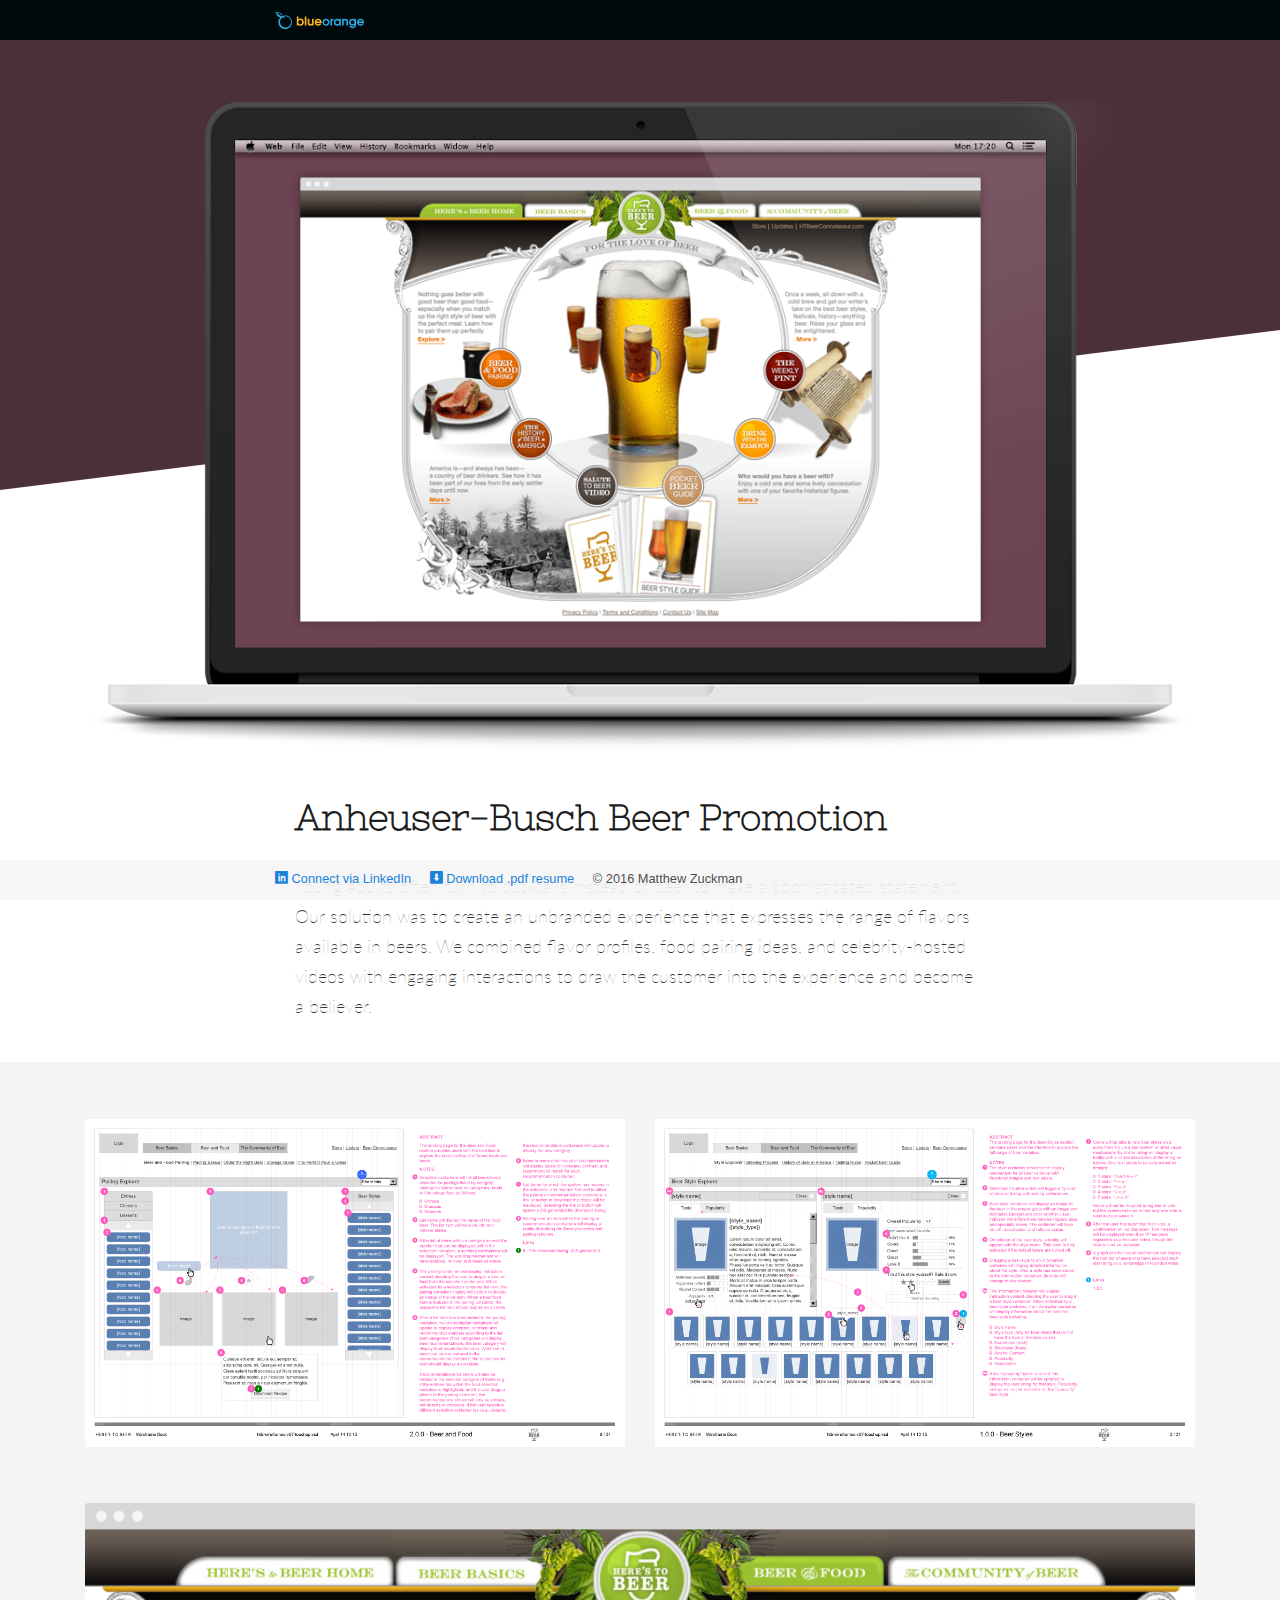
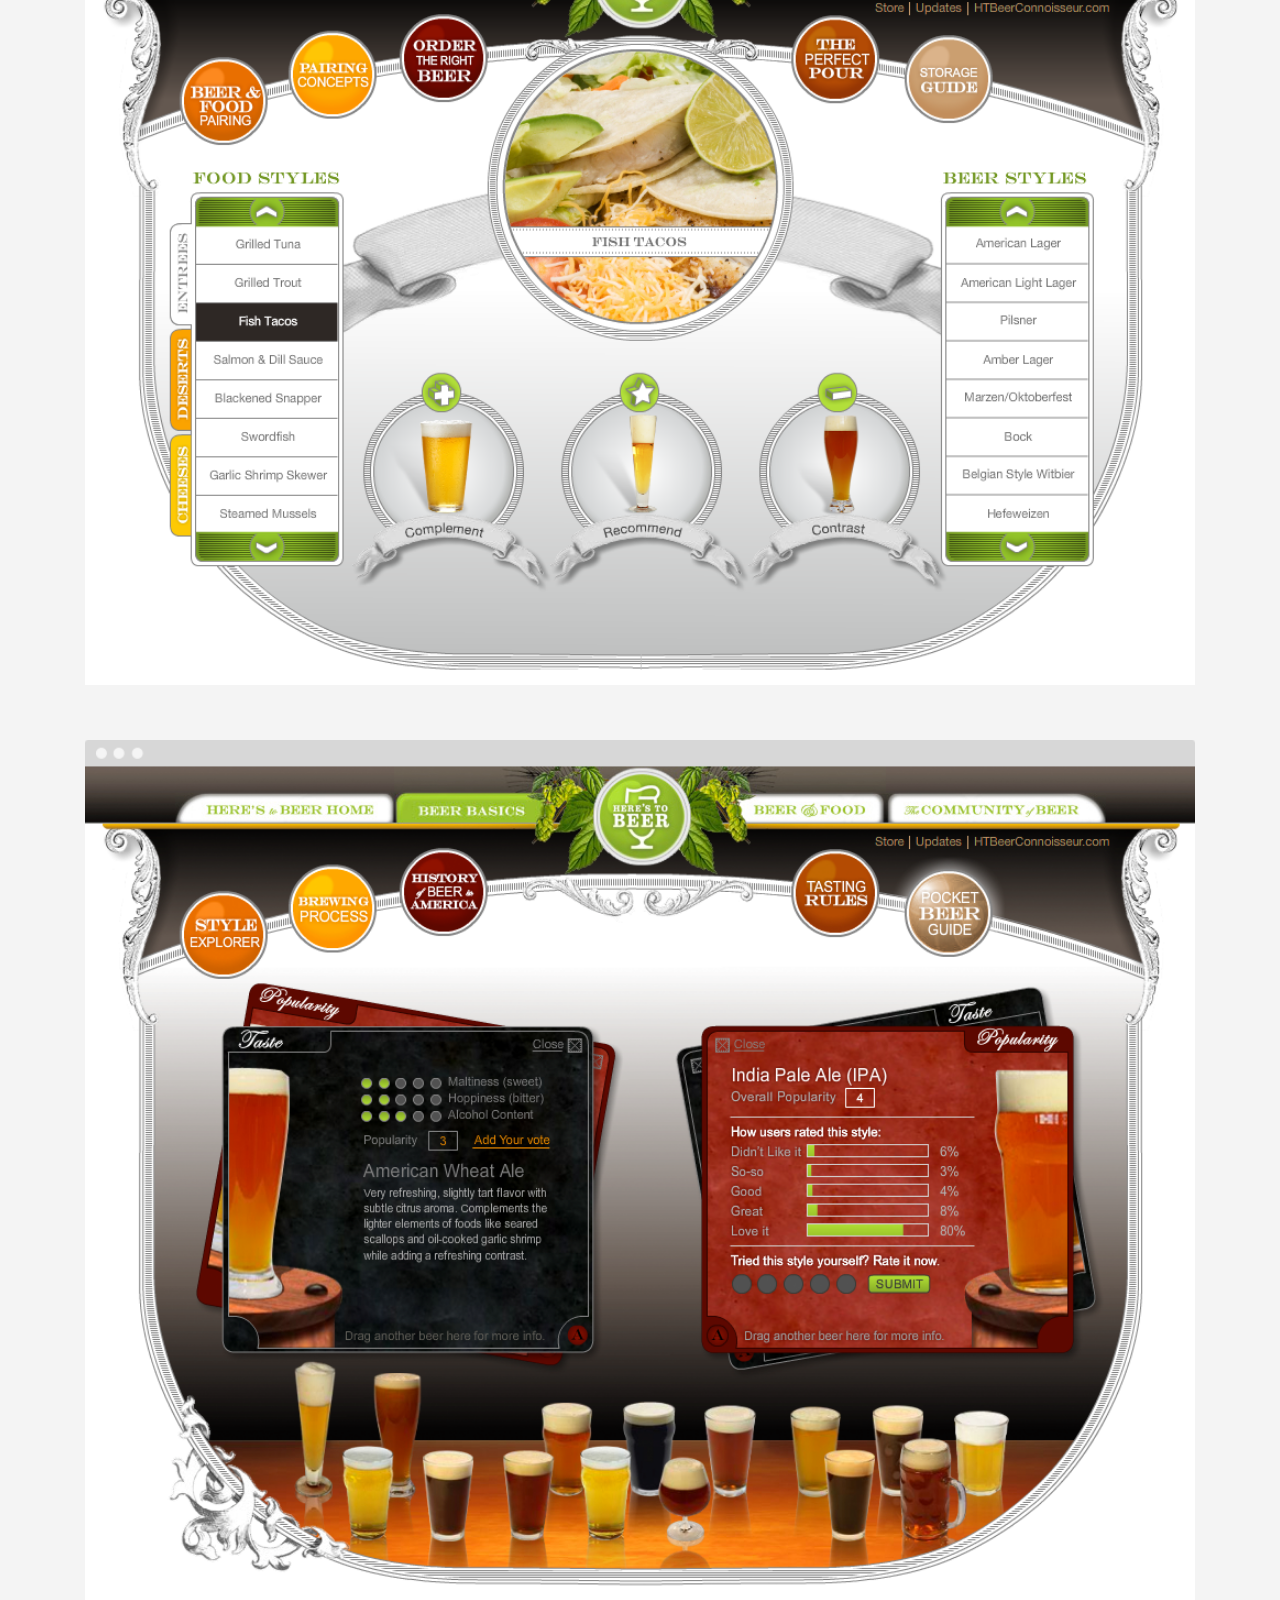
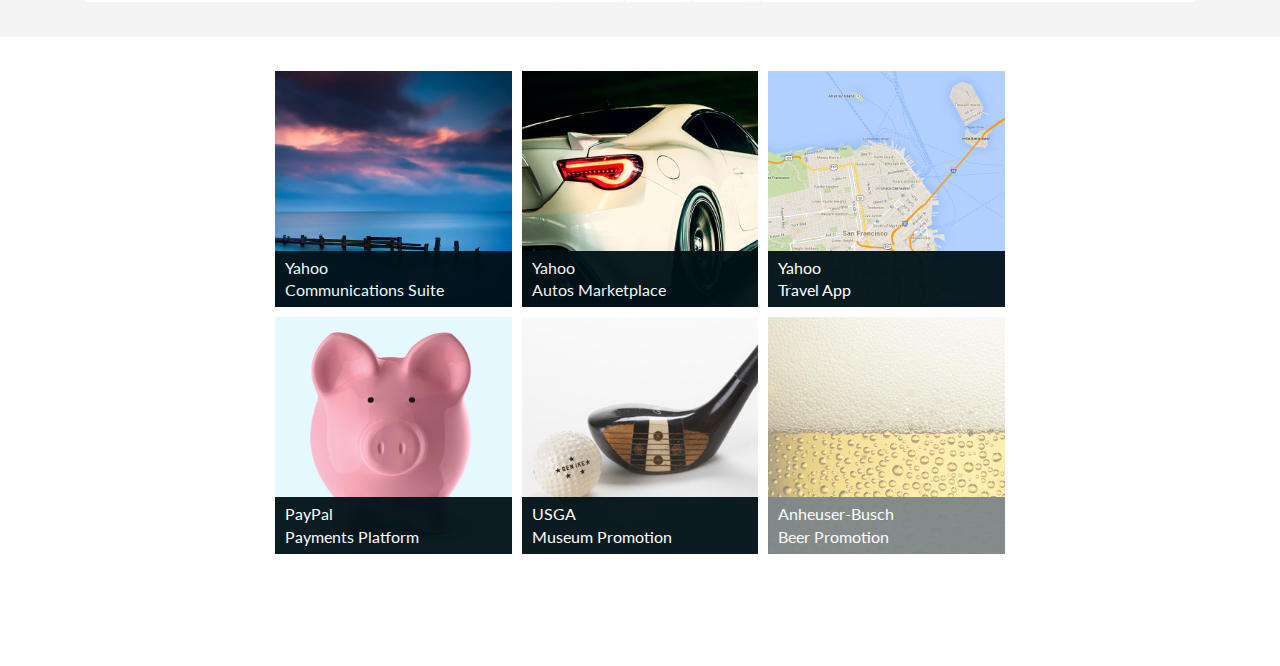
==== ab.html @ e7d2eb5f "Baseline build based on Bootstrap 4" ====
<!DOCTYPE html>
<html lang="en">
  <head>
    <meta charset="utf-8">
    <meta http-equiv="X-UA-Compatible" content="IE=edge">
    <meta name="viewport" content="width=device-width, initial-scale=1, shrink-to-fit=no">
    <title>Matthew @ blueorange</title>
	
    <!-- Bootstrap -->
    <link href="css/bootstrap.min.css" rel="stylesheet">
    <link href="css/base.css" rel="stylesheet">
    <link href="fonts/fonts.css" rel="stylesheet">
    <!-- HTML5 Shim and Respond.js IE8 support of HTML5 elements and media queries -->
    <!-- WARNING: Respond.js doesn't work if you view the page via file:// -->
    <!--[if lt IE 9]>
      <script src="https://oss.maxcdn.com/libs/html5shiv/3.7.0/html5shiv.js"></script>
      <script src="https://oss.maxcdn.com/libs/respond.js/1.4.2/respond.min.js"></script>
    <![endif]-->   
  </head>

<body>

<div class="header">
	<div class="container">
		<div class="row">
			<div class="col-md-1 col-lg-2"></div>
			<div class="col-xs-12 col-sm-12 col-md-10 col-lg-8">
				<p><a href="index.html"><img alt="blue orange" src="img/logo.svg" height="24" style="padding-top:7px;"></a></p>
			</div>
			<div class="col-md-1 col-lg-2"></div>
		</div>
	</div>
</div>

<div class="container-fluid hero-small" style="background-color: #4b2f39">
	<div class="row">
		<div class="col-xs-12 col-sm-12 col-md-12 col-lg-12">
			
			<div class="container">
				<div class="row">
					<div class="col-xs-12">
						<img src="img/work-ab-hero.png" alt="..." class="img-fluid hero-space-small">
					</div>
				</div>
			</div>
					
			<div class="container">
				<div class="row">
					<div class="col-md-1 col-lg-2"></div>
					<div class="col-xs-12 col-sm-12 col-md-10 col-lg-8">
						<h2 class="hero-space-small white-small">Anheuser-Busch Beer Promotion</h2>
						<p class="white-small">Young adults often turn to cocktails instead of beer to make a sophisticated statement. Our solution was to create an unbranded experience that expresses the range of flavors available in beers. We combined flavor profiles, food pairing ideas, and celebrity-hosted videos with engaging interactions to draw the customer into the experience and become a believer.</p>
					</div>
					<div class="col-md-1 col-lg-2"></div>
				</div>
			</div>
		</div>
	</div>
</div>
			
<div class="clearfix" style="margin-bottom:50px;"></div>


<div class="container-fluid" style="background-color: #f4f4f4">
	<div class="row">
		<div class="col-xs-12 col-sm-12 col-md-12 col-lg-12">			
			<div class="container" style>
				<div class="row" style="margin-top:30px;">
					<div class="col-xs-12 col-sm-6 col-md-6 col-lg-6"><img src="img/work-ab-2.png" alt="..." class="img-fluid hero-space-small"></div>
					<div class="col-xs-12 col-sm-6 col-md-6 col-lg-6"><img src="img/work-ab-1.png" alt="..." class="img-fluid hero-space-small"></div>
				</div>
				<div class="row">
					<div class="col-xs-12">
						<img src="img/work-ab-a.png" alt="..." style="width: 100%" class="img-fluid hero-space-small">
					</div>
				</div>
				<div class="row">
					<div class="col-xs-12" style="margin-bottom:35px;">
						<img src="img/work-ab-b.png" alt="..." style="width: 100%" class="img-fluid hero-space-small">
					</div>
				</div>
			</div>
		</div>
	</div>
</div>


<div class="clearfix" style="margin-bottom:50px;"></div>
			
<div id="portfoliogrid" class="container" style="margin-bottom:80px;">
	<div class="row">
		<div class="col-md-1 col-lg-2"></div>
			<div class="col-xs-12 col-sm-12 col-md-10 col-lg-8">
				<div class="row" style="margin:-5px">
					<div class="col-xs-6 col-sm-6 col-md-4 col-lg-4 nopadding"><a href="yahoo-communications.html"><figure><img src="img/tile-communications.png" alt="..." class="img-fluid grow"><figcaption class="caption">Yahoo<br />Communications Suite</figcaption></figure></a></div>
					<div class="col-xs-6 col-sm-6 col-md-4 col-lg-4 nopadding"><a href="yahoo-autos.html"><figure><img src="img/tile-autos.png" alt="..." class="img-fluid grow"><figcaption class="caption">Yahoo<br />Autos Marketplace</figcaption></figure></a></div>
					<div class="col-xs-6 col-sm-6 col-md-4 col-lg-4 nopadding"><a href="yahoo-travel.html"><figure><img src="img/tile-travel.png" alt="..." class="img-fluid grow"><figcaption class="caption">Yahoo<br />Travel App</figcaption></figure></a></div>
					<div class="col-xs-6 col-sm-6 col-md-4 col-lg-4 nopadding"><a href="paypal.html"><figure><img src="img/tile-bank.png" alt="..." class="img-fluid grow"><figcaption class="caption">PayPal<br />Payments Platform</figcaption></figure></a></div>
					<div class="col-xs-6 col-sm-6 col-md-4 col-lg-4 nopadding"><a href="usga.html"><figure><img src="img/tile-golf.png" alt="..." class="img-fluid grow"><figcaption class="caption">USGA<br />Museum Promotion</figcaption></figure></a></div>
					<div class="col-xs-6 col-sm-6 col-md-4 col-lg-4 nopadding"><a href="ab.html"><figure class="on"><img src="img/tile-beer.png" alt="..." class="img-fluid grow"><figcaption class="caption">Anheuser-Busch<br />Beer Promotion</figcaption></figure></a></div>
				</div>
			<div class="col-md-1 col-lg-2"></div>
		</div>
	</div>
</div>		
	
<div class="clearfix" style="padding-bottom:10px;"></div>

<footer class="footer">
	<div class="container">
		<div class="row">
			<div class="col-md-1 col-lg-2"></div>
			<div class="col-xs-12 col-sm-12 col-md-10 col-lg-8">
				<ul class="list-inline">
					<li class="list-inline-item"><a href="https://www.linkedin.com/in/mzuckman"><span class="icon-font">&#xE601;</span><span class="link, shift"> Connect via LinkedIn</span></a></li>
					<li class="list-inline-item"><a href="mzuckman-resume.pdf"><span class="icon-font">&#xE600;</span><span class="link, shift"> Download .pdf resume</span></a></li>
					<li class="list-inline-item">&copy; 2016 Matthew Zuckman</li>
				</ul>
			</div>
			<div class="col-md-1 col-lg-2"></div>
		</div>
	</div>
</footer>

    <script>
  (function(i,s,o,g,r,a,m){i['GoogleAnalyticsObject']=r;i[r]=i[r]||function(){
  (i[r].q=i[r].q||[]).push(arguments)},i[r].l=1*new Date();a=s.createElement(o),
  m=s.getElementsByTagName(o)[0];a.async=1;a.src=g;m.parentNode.insertBefore(a,m)
  })(window,document,'script','//www.google-analytics.com/analytics.js','ga');

  ga('create', 'UA-5024058-5', 'blueorange.com');
  ga('send', 'pageview');
	</script>
	
    <!-- jQuery (necessary for Bootstrap's JavaScript plugins) -->
    <script src="https://ajax.googleapis.com/ajax/libs/jquery/1.11.0/jquery.min.js"></script>
    <!-- Include all compiled plugins (below), or include individual files as needed -->
    <script src="js/bootstrap.min.js"></script>
</body>
</html>
---- css/base.css ----
@import url(https://fonts.googleapis.com/css?family=Nixie+One);
@import url(https://fonts.googleapis.com/css?family=Libre+Baskerville);
@import url(https://fonts.googleapis.com/css?family=Lato);

body {
	background-color:#fff;
}

html, body {height:100%;} 

a:hover {
	text-decoration: none;
}


/* This sets the diagonal line for the background */
.hero {
	background: #00aeef url(../angle-big.svg);
	background-position: bottom left;
	background-size: 8000px;
	margin-top:0px;
	background-repeat: no-repeat;
	min-height: 300px;
	height: 20%;}
	
	@media (min-width: 48em) {
	.hero {
	background: #00aeef url(../angle-big.svg);
	background-position: bottom left;
	background-size: 8000px;
	margin-top:0px;
	background-repeat: no-repeat;
	min-height: 380px;
	height: 35%;}
	}
	
.hero-small {
	background: #00aeef url(../angle-big.svg);
	background-position: bottom left;
	background-size: 8000px;
	margin-top:0px;
	background-repeat: no-repeat;
	min-height: 350;
	height: 25%;}
	
	@media (min-width: 48em) {
	.hero-small {
	background: #00aeef url(../angle-big.svg);
	background-position: bottom left;
	background-size: 8000px;
	margin-top:0px;
	background-repeat: no-repeat;
	min-height: 450px;
	height: 40%;}
	}

.hero-space {
	padding-top:10%;}
	
	@media (min-width: 34em) {
	.hero-space {
	padding-top:20%;}
	}
	
.hero-space-small {
	padding-top:5%;}
	
	@media (min-width: 34em) {
	.hero-space-small {
	padding-top:5%;}
	}
	
h1 {
	font-family: 'Nixie One', cursive;
	font-weight: 600;
	font-size: 2.5em;
	color: rgba(255, 255, 255, 0.9);}
	
	@media (max-width: 34em) {
	h1 {
	font-size: 2em;}
	}
	
h2 {
	font-family: 'Nixie One', cursive;
	font-weight: 600;
	font-size: 2.25em;
	color: rgba(0, 0, 0, 0.9);}
	
	@media (max-width: 34em) {
	h2 {
	font-size: 1.4em;}
	}

p {
	font-family: 'Lato', serif;
	font-weight: 100;
 	font-size: 1em;
	line-height: 1.7em;
	color: rgba(0, 0, 0, 0.8);}

	@media (min-width: 34em) {	
	p {
	font-size: 1.1em;}
	}

.white {
	background-color: #fff;
	padding: 20px;
	padding-top: 15px;
	margin-top: 40px;
	}

.white-small {
	background-color: #fff;
	padding: 20px;
	padding-top: 15px;
	margin-top: 30px;
	margin-bottom: -30px;
	}

.spacer50 {
	margin-top: 50px;
	}

/* Begin the styles for the portfolio links */
.nopadding {
	margin: 0px;
	padding: 5px;
	margin-top: -16px;
	}

.caption {
	pointer-events: none;
	position:absolute;
	bottom: 21px;
	left: 0px;
	padding: 6px 10px 6px 10px;
	background-color: #001117;
	width: 100%;
	margin-right: 120px;
	border-right: 5px solid #fff;
	border-left: 5px solid #fff;
	font-family: 'Lato', serif;
	font-size: 1em;
	line-height:1.4em;
	color:#fff;
	opacity: .95;
	}

@media (max-width: 24em) {
	figcaption {
	display: none;}
	}

figure {
	overflow:hidden;
	}
	
.on{
	opacity:.5;
	}

.grow {
	-ms-transition: all .5s ease-in-out;
	-webkit-transition: all .5s ease-in-out;
	transition: all .5s ease-in-out;
	}

.grow:hover {
	-ms-transform: scale(1.1);
	-webkit-transform: scale(1.1);
	transform: scale(1.1);
	}
	
/* End the styles for the portfolio links */

.header {
	background-color: #00090c;
	height: 40px;
	}

footer {
    position: fixed;
    height: 40px;
    bottom: 0;
    width: 100%;
    background-color: #f6f6f6;
    opacity: .9;
	}

@media (max-width: 36em) {
	footer {
	display: none;
    }
	}

footer ul {
    font-size: .8em;
	line-height: 3em;
	color: rgba(0, 0, 0, 0.8);}
	}

footer a:link, a:visited {
	text-decoration: underline;
	color: #00aeef;
	background-color: yellow;
	}

footer .list-inline-item {
	padding-left: 10px;
	}

footer .list-inline-item:first-child {
	padding-left: 0px;
	}
---- fonts/fonts.css ----
/* Generated by Font Squirrel (http://www.fontsquirrel.com) on April 12, 2014 */



@font-face {
    font-family: 'texgyreadventorregular';
    src: url('texgyreadventor-regular-webfont.eot');
    src: url('texgyreadventor-regular-webfont.eot?#iefix') format('embedded-opentype'),
         url('texgyreadventor-regular-webfont.woff') format('woff'),
         url('texgyreadventor-regular-webfont.ttf') format('truetype'),
         url('texgyreadventor-regular-webfont.svg#texgyreadventorregular') format('svg');
    font-weight: normal;
    font-style: normal;

}



@font-face {
    font-family: 'texgyreadventorbold';
    src: url('texgyreadventor-bold-webfont.eot');
    src: url('texgyreadventor-bold-webfont.eot?#iefix') format('embedded-opentype'),
         url('texgyreadventor-bold-webfont.woff') format('woff'),
         url('texgyreadventor-bold-webfont.ttf') format('truetype'),
         url('texgyreadventor-bold-webfont.svg#texgyreadventorbold') format('svg');
    font-weight: normal;
    font-style: normal;

}



@font-face {
    font-family: 'texgyreadventoritalic';
    src: url('texgyreadventor-italic-webfont.eot');
    src: url('texgyreadventor-italic-webfont.eot?#iefix') format('embedded-opentype'),
         url('texgyreadventor-italic-webfont.woff') format('woff'),
         url('texgyreadventor-italic-webfont.ttf') format('truetype'),
         url('texgyreadventor-italic-webfont.svg#texgyreadventoritalic') format('svg');
    font-weight: normal;
    font-style: normal;

}


@font-face {
	font-family: 'icomoon';
	src:url('icomoon.eot?-ho1kfn');
	src:url('icomoon.eot?#iefix-ho1kfn') format('embedded-opentype'),
		url('icomoon.woff?-ho1kfn') format('woff'),
		url('icomoon.ttf?-ho1kfn') format('truetype'),
		url('icomoon.svg?-ho1kfn#icomoon') format('svg');
	font-weight: normal;
	font-style: normal;
}

[class^="icon-"], [class*=" icon-"] {
	font-family: 'icomoon';
	speak: none;
	font-style: normal;
	font-weight: normal;
	font-variant: normal;
	text-transform: none;
	line-height: 1;

	/* Better Font Rendering =========== */
	-webkit-font-smoothing: antialiased;
	-moz-osx-font-smoothing: grayscale;
}
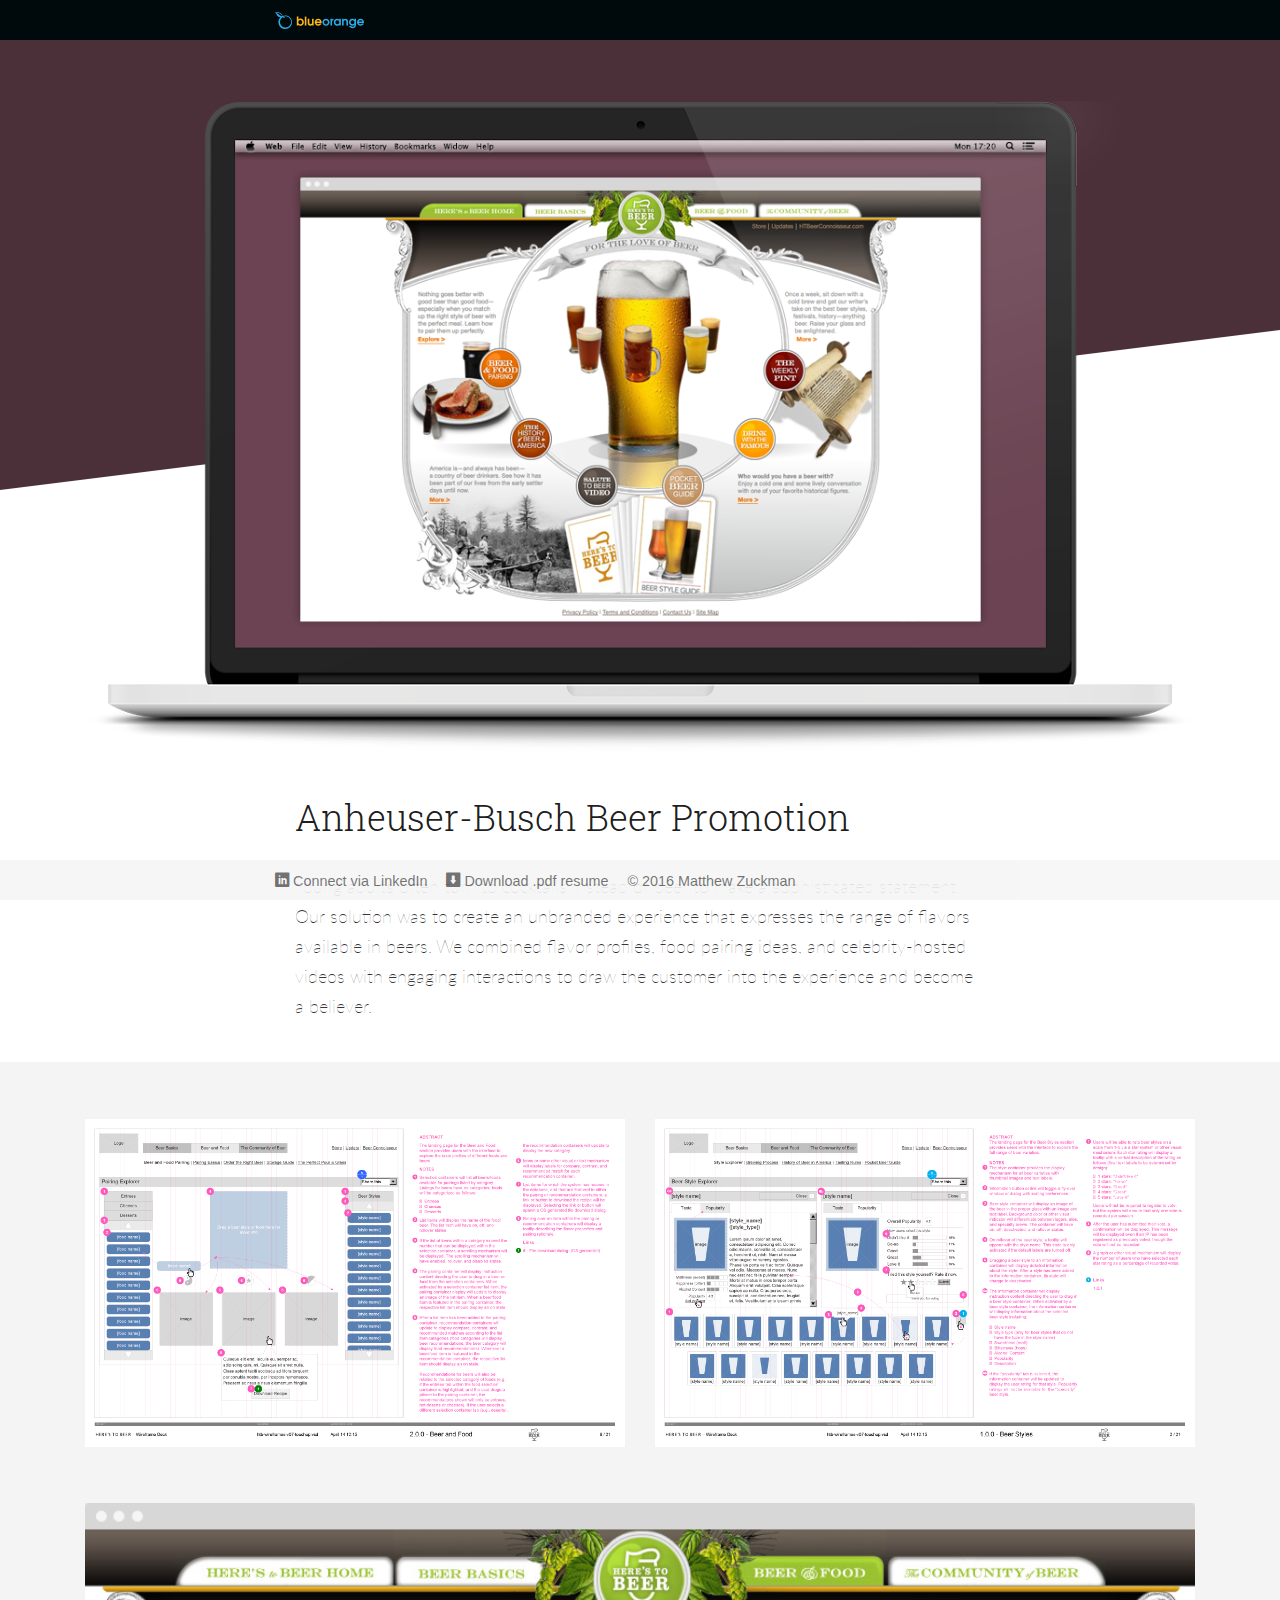
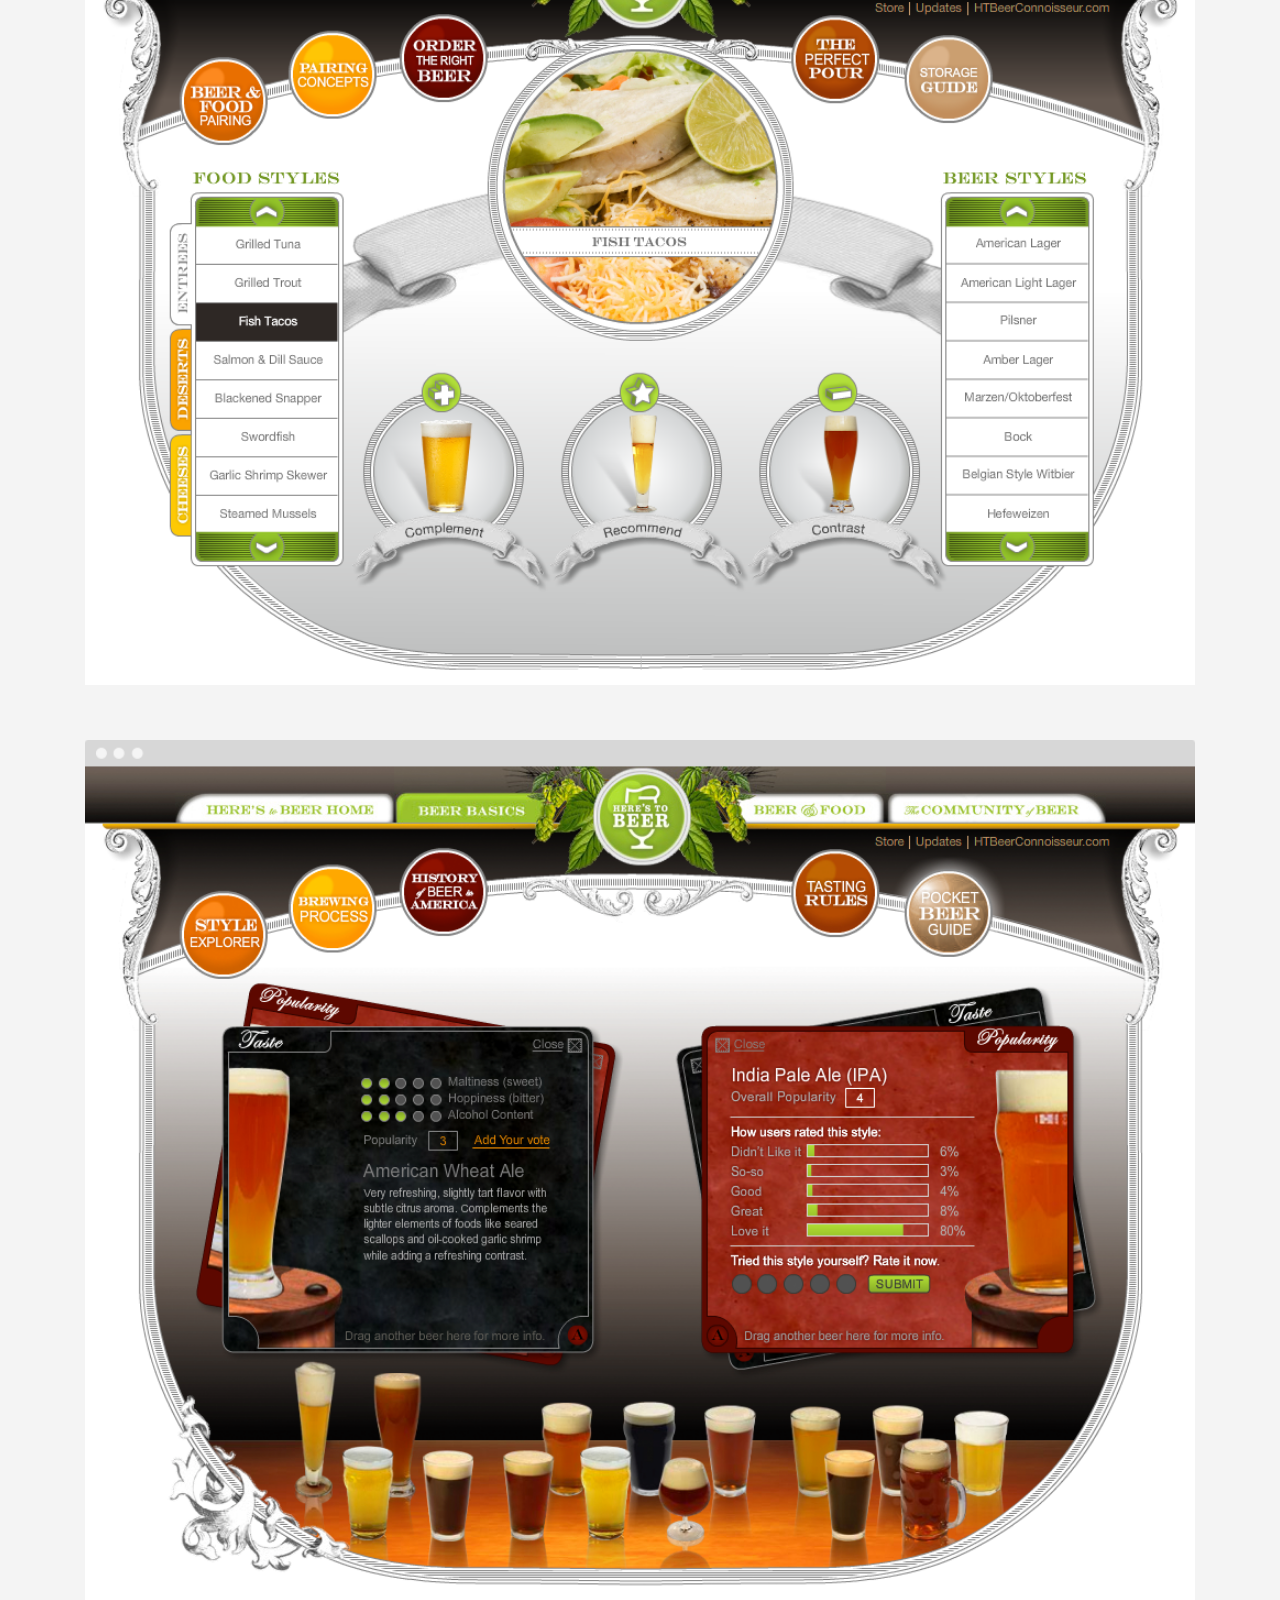
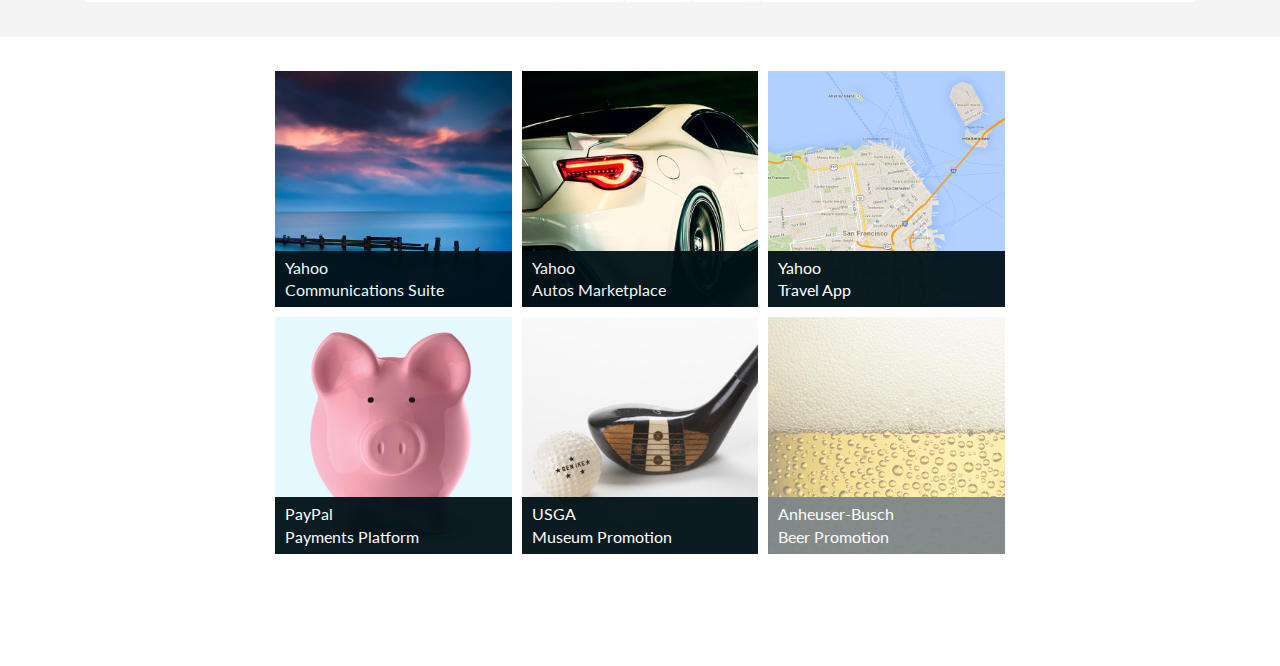
==== commit 91a5b979: "Minor tweaks" ====
--- a/ab.html
+++ b/ab.html
@@ -112,8 +112,8 @@
 			<div class="col-md-1 col-lg-2"></div>
 			<div class="col-xs-12 col-sm-12 col-md-10 col-lg-8">
 				<ul class="list-inline">
-					<li class="list-inline-item"><a href="https://www.linkedin.com/in/mzuckman"><span class="icon-font">&#xE601;</span><span class="link, shift"> Connect via LinkedIn</span></a></li>
-					<li class="list-inline-item"><a href="mzuckman-resume.pdf"><span class="icon-font">&#xE600;</span><span class="link, shift"> Download .pdf resume</span></a></li>
+					<li class="list-inline-item"><a href="https://www.linkedin.com/in/mzuckman"><span class="icon-font">&#xE601;</span><span> Connect via LinkedIn</span></a></li>
+					<li class="list-inline-item"><a href="mzuckman-resume.pdf"><span class="icon-font">&#xE600;</span><span> Download .pdf resume</span></a></li>
 					<li class="list-inline-item">&copy; 2016 Matthew Zuckman</li>
 				</ul>
 			</div>
--- a/css/base.css
+++ b/css/base.css
@@ -1,6 +1,7 @@
-@import url(https://fonts.googleapis.com/css?family=Nixie+One);
-@import url(https://fonts.googleapis.com/css?family=Libre+Baskerville);
+/* @import url(https://fonts.googleapis.com/css?family=Nixie+One); */
+/* @import url(https://fonts.googleapis.com/css?family=Libre+Baskerville); */
 @import url(https://fonts.googleapis.com/css?family=Lato);
+@import url(https://fonts.googleapis.com/css?family=Roboto+Slab:300);
 
 body {
 	background-color:#fff;
@@ -10,8 +11,12 @@
 
 a:hover {
 	text-decoration: none;
-}
-
+	}
+
+a:link, a:visited {
+	text-decoration: none;
+	color: rgba(0, 0, 0, 0.6);
+	}
 
 /* This sets the diagonal line for the background */
 .hero {
@@ -40,7 +45,7 @@
 	background-size: 8000px;
 	margin-top:0px;
 	background-repeat: no-repeat;
-	min-height: 350;
+	min-height: 350px;
 	height: 25%;}
 	
 	@media (min-width: 48em) {
@@ -54,6 +59,38 @@
 	height: 40%;}
 	}
 
+.hero-xsmall{
+	background: #00aeef url(../angle-big.svg);
+	background-position: bottom left;
+	background-size: 8000px;
+	margin-top:0px;
+	background-repeat: no-repeat;
+	min-height: 300px;
+	height: 20%;}
+	
+	@media (min-width: 48em) {
+	.hero-xsmall {
+	background: #00aeef url(../angle-big.svg);
+	background-position: bottom left;
+	background-size: 8000px;
+	margin-top:0px;
+	background-repeat: no-repeat;
+	min-height: 350px;
+	height: 30%;}
+	}
+
+	@media (min-width: 68em) {
+	.hero-xsmall {
+	background: #00aeef url(../angle-big.svg);
+	background-position: bottom left;
+	background-size: 8000px;
+	margin-top:0px;
+	background-repeat: no-repeat;
+	min-height: 450px;
+	height: 40%;}
+	}
+
+	
 .hero-space {
 	padding-top:10%;}
 	
@@ -71,8 +108,8 @@
 	}
 	
 h1 {
-	font-family: 'Nixie One', cursive;
-	font-weight: 600;
+	font-family: 'Roboto Slab', serif;
+	font-weight: 300;
 	font-size: 2.5em;
 	color: rgba(255, 255, 255, 0.9);}
 	
@@ -82,8 +119,8 @@
 	}
 	
 h2 {
-	font-family: 'Nixie One', cursive;
-	font-weight: 600;
+	font-family: 'Roboto Slab', serif;
+	font-weight: 300;
 	font-size: 2.25em;
 	color: rgba(0, 0, 0, 0.9);}
 	
@@ -196,15 +233,14 @@
 	}
 
 footer ul {
-    font-size: .8em;
+    font-size: .9em;
 	line-height: 3em;
-	color: rgba(0, 0, 0, 0.8);}
-	}
-
-footer a:link, a:visited {
-	text-decoration: underline;
-	color: #00aeef;
-	background-color: yellow;
+	color: rgba(0, 0, 0, 0.6);
+	}
+
+a:link, a:visited {
+	text-decoration: none;
+	color: rgba(0, 0, 0, 0.6);
 	}
 
 footer .list-inline-item {
--- a/fonts/fonts.css
+++ b/fonts/fonts.css
@@ -2,6 +2,7 @@
 
 
 
+/*
 @font-face {
     font-family: 'texgyreadventorregular';
     src: url('texgyreadventor-regular-webfont.eot');
@@ -41,7 +42,7 @@
     font-style: normal;
 
 }
-
+ */
 
 @font-face {
 	font-family: 'icomoon';
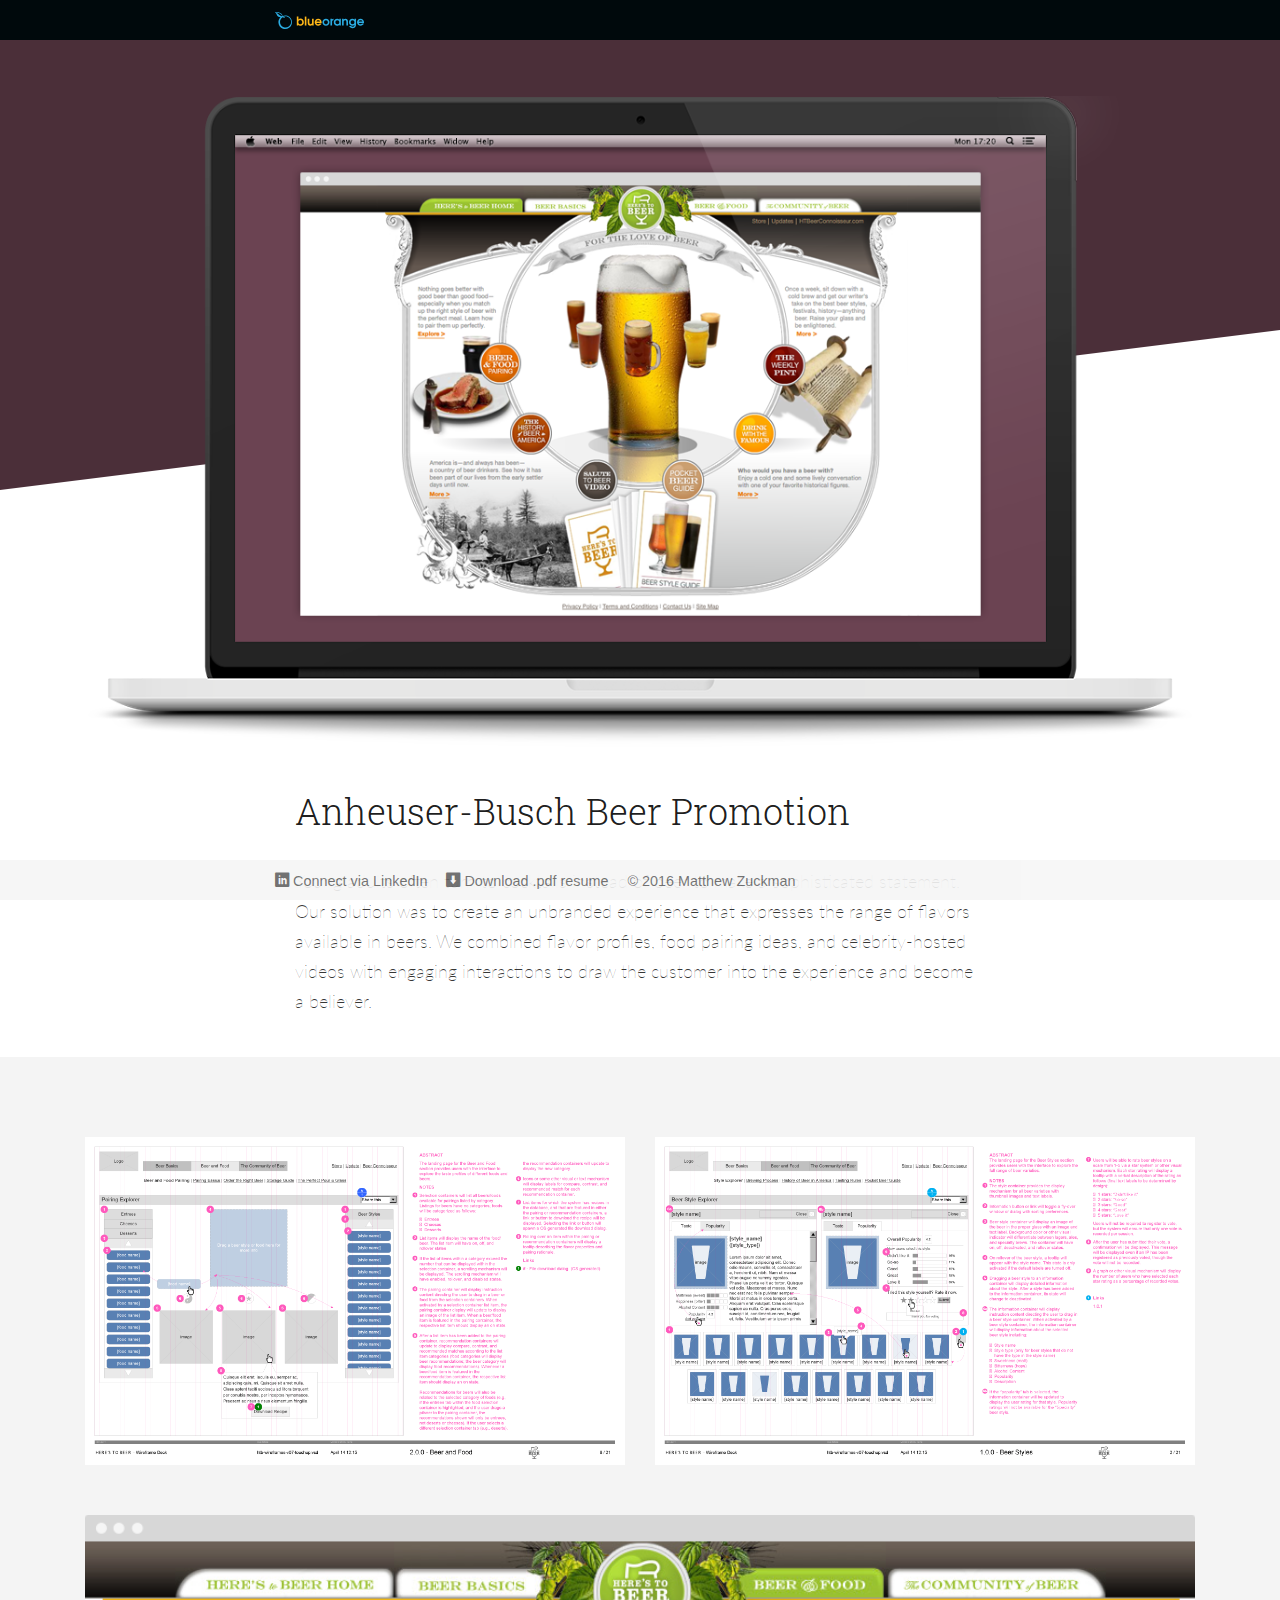
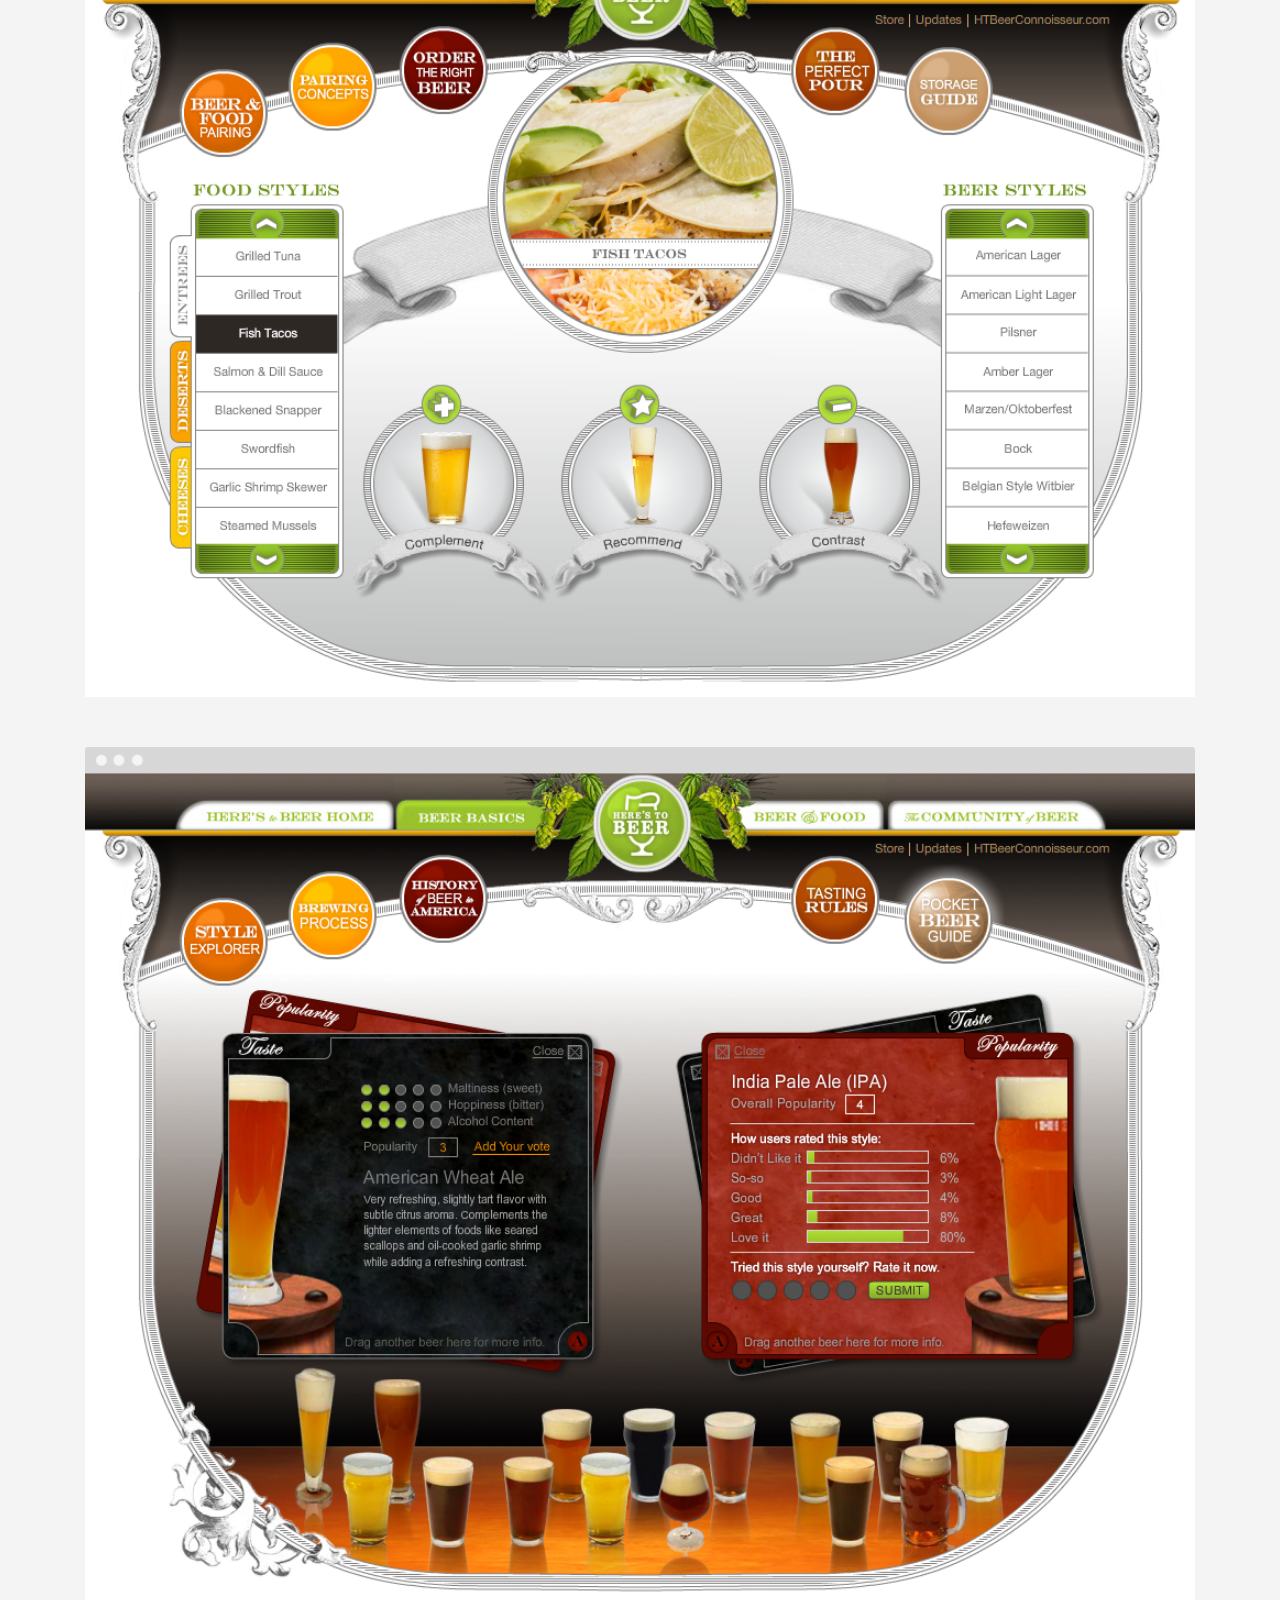
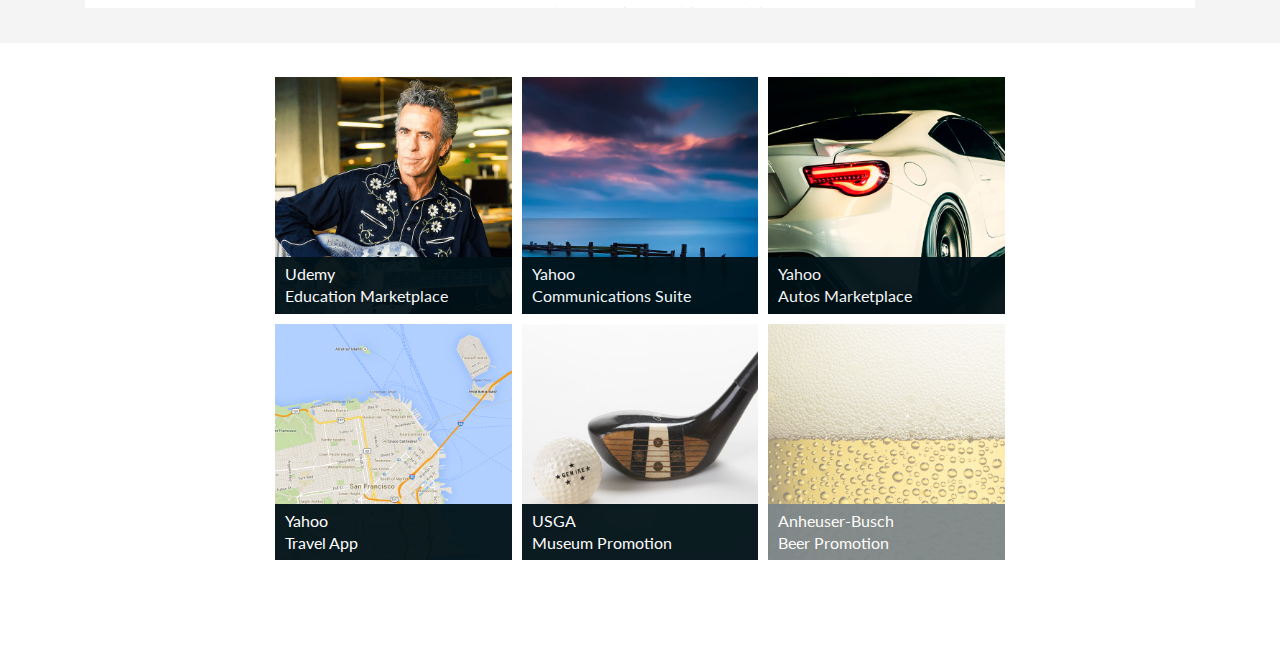
==== commit 4b3bd8ba: "Bug fixes" ====
--- a/ab.html
+++ b/ab.html
@@ -92,10 +92,10 @@
 		<div class="col-md-1 col-lg-2"></div>
 			<div class="col-xs-12 col-sm-12 col-md-10 col-lg-8">
 				<div class="row" style="margin:-5px">
+					<div class="col-xs-6 col-sm-6 col-md-4 col-lg-4 nopadding"><a href="udemy.html"><figure><img src="img/tile-udemy.png" alt="..." class="img-fluid grow"><figcaption class="caption">Udemy<br />Education Marketplace</figcaption></figure></a></div>
 					<div class="col-xs-6 col-sm-6 col-md-4 col-lg-4 nopadding"><a href="yahoo-communications.html"><figure><img src="img/tile-communications.png" alt="..." class="img-fluid grow"><figcaption class="caption">Yahoo<br />Communications Suite</figcaption></figure></a></div>
 					<div class="col-xs-6 col-sm-6 col-md-4 col-lg-4 nopadding"><a href="yahoo-autos.html"><figure><img src="img/tile-autos.png" alt="..." class="img-fluid grow"><figcaption class="caption">Yahoo<br />Autos Marketplace</figcaption></figure></a></div>
 					<div class="col-xs-6 col-sm-6 col-md-4 col-lg-4 nopadding"><a href="yahoo-travel.html"><figure><img src="img/tile-travel.png" alt="..." class="img-fluid grow"><figcaption class="caption">Yahoo<br />Travel App</figcaption></figure></a></div>
-					<div class="col-xs-6 col-sm-6 col-md-4 col-lg-4 nopadding"><a href="paypal.html"><figure><img src="img/tile-bank.png" alt="..." class="img-fluid grow"><figcaption class="caption">PayPal<br />Payments Platform</figcaption></figure></a></div>
 					<div class="col-xs-6 col-sm-6 col-md-4 col-lg-4 nopadding"><a href="usga.html"><figure><img src="img/tile-golf.png" alt="..." class="img-fluid grow"><figcaption class="caption">USGA<br />Museum Promotion</figcaption></figure></a></div>
 					<div class="col-xs-6 col-sm-6 col-md-4 col-lg-4 nopadding"><a href="ab.html"><figure class="on"><img src="img/tile-beer.png" alt="..." class="img-fluid grow"><figcaption class="caption">Anheuser-Busch<br />Beer Promotion</figcaption></figure></a></div>
 				</div>
--- a/css/base.css
+++ b/css/base.css
@@ -2,6 +2,7 @@
 /* @import url(https://fonts.googleapis.com/css?family=Libre+Baskerville); */
 @import url(https://fonts.googleapis.com/css?family=Lato);
 @import url(https://fonts.googleapis.com/css?family=Roboto+Slab:300);
+@import url(https://fonts.googleapis.com/css?family=Roboto+Condensed:300);
 
 body {
 	background-color:#fff;
@@ -100,11 +101,11 @@
 	}
 	
 .hero-space-small {
-	padding-top:5%;}
+	margin-top:30px;}
 	
 	@media (min-width: 34em) {
 	.hero-space-small {
-	padding-top:5%;}
+	margin-top:50px;}
 	}
 	
 h1 {
@@ -159,7 +160,7 @@
 .spacer50 {
 	margin-top: 50px;
 	}
-
+	
 /* Begin the styles for the portfolio links */
 .nopadding {
 	margin: 0px;
